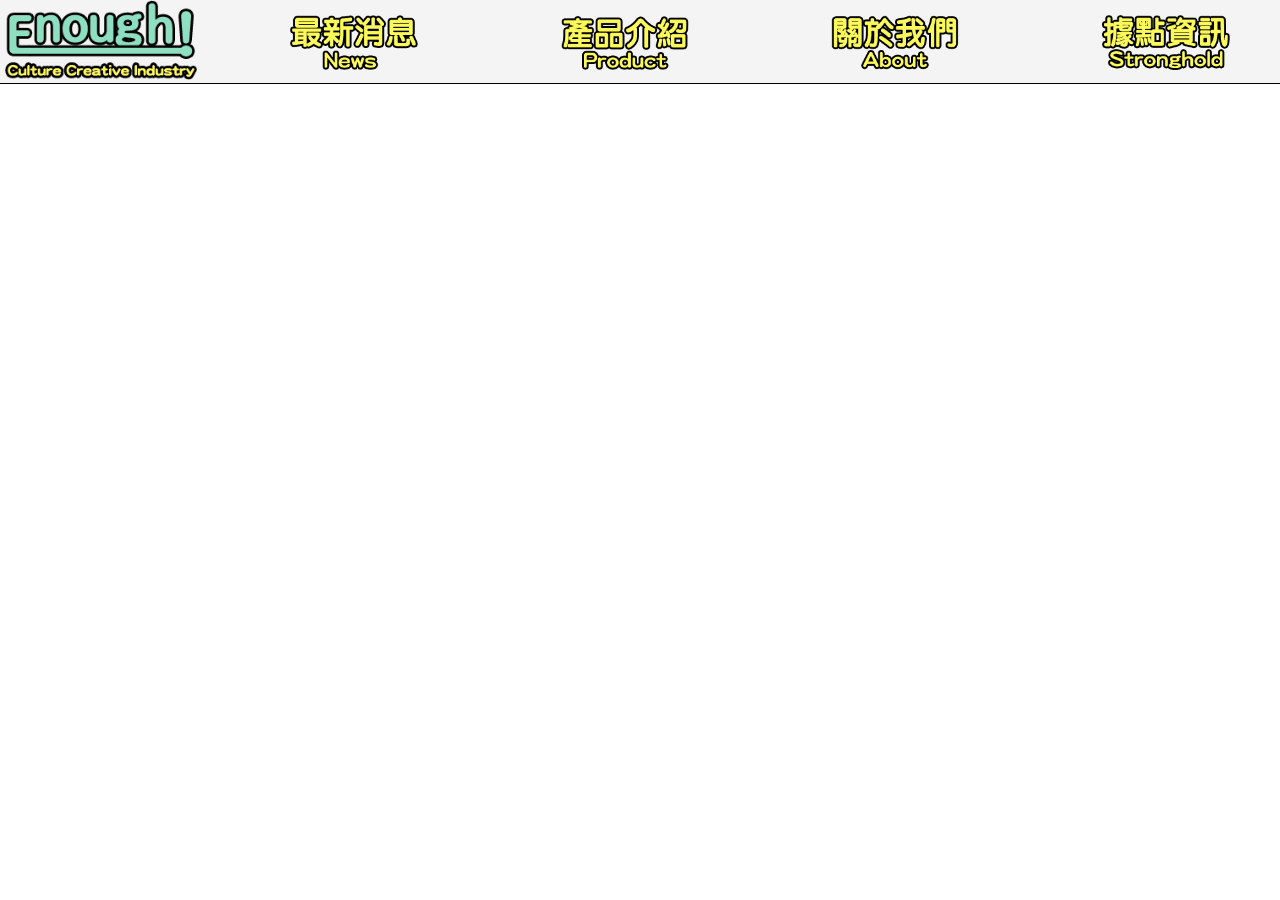
==== About.html @ f1f0c0d8 "上傳至github" ====
<!DOCTYPE html>
<html>
<head>
<title>Enough!文創</title>
<meta charset='UTF-8'>
<meta name=”viewport” content=”width=device-width, initial-scale=1.0″>
<link rel="stylesheet" href="All.css">
</head>
<body>
    <header class='Header-BC'>
    <nav class='Nav-BC'>
        <a href='Index.html'><img  src='Logo.png' class='Logo'></a>
        <a href='News.html'><img  src='News.png'class='Nav'></a>
        <a href='Product.html'><img  src='Product.png' class='Nav'></a>
        <a href='About.html'><img  src='About.png' class='Nav'></a>
        <a href='Stronghold.html'><img  src='Stronghold.png' class='Nav'></a>
        <label for='Enough' class='EnoughLocation'>☰</label>
        <input type='checkbox' id='Enough'>
        <ul class='BurgerUl'>
            <li class='Burger'><img src='Logo.png'></li>
            <a href='Index.html'><li class='Burger'>首頁</li></a>
            <a href='News.html'><li class='Burger'>最新消息 </li></a>    
            <a href='Product.html'><li class='Burger'>產品介紹</li></a>
            <a href='About.html'><li class='Burger'>關於我們</li></a>
            <a href='Stronghold.html'><li class='Burger'>據點資訊</li></a>                
        </ul> 
    </nav>
    <p class='Nav-Line'></span>
</header>

<main class='Main-BC'>
    
</main>

<footer class='Footer-BC'>
    
</footer>    

</body>
</html>
---- All.css ----
/*----------------------------------------------------Reset----------------------------------------------------*/
/* http://meyerweb.com/eric/tools/css/reset/ 
   v2.0 | 20110126
   License: none (public domain)
*/
 
html, body, div, span, applet, object, iframe,
h1, h2, h3, h4, h5, h6, p, blockquote, pre,
a, abbr, acronym, address, big, cite, code,
del, dfn, em, img, ins, kbd, q, s, samp,
small, strike, strong, sub, sup, tt, var,
b, u, i, center,
dl, dt, dd, ol, ul, li,
fieldset, form, label, legend,
table, caption, tbody, tfoot, thead, tr, th, td,
article, aside, canvas, details, embed, 
figure, figcaption, footer, header, hgroup, 
menu, nav, output, ruby, section, summary,
time, mark, audio, video {
    margin: 0;
    padding: 0;
    border: 0;
    font-size: 100%;
    font: inherit;
    vertical-align: baseline;
}
/* HTML5 display-role reset for older browsers */
article, aside, details, figcaption, figure, 
footer, header, hgroup, menu, nav, section {
    display: block;
}
body {
    line-height: 1;
}
ol, ul {
    list-style: none;
}
blockquote, q {
    quotes: none;
}
blockquote:before, blockquote:after,
q:before, q:after {
    content: '';
    content: none;
}
table {
    border-collapse: collapse;
    border-spacing: 0;
}
/*----------------------------------------------------ID----------------------------------------------------*/
#Enough{
    display:none;
}
/*----------------------------------------------------Class----------------------------------------------------*/
.BurgerUl{
    position:absolute;
    transform: translateX(-300%);
    transition: 0.7s;
    z-index:100;
    top:0;
    left:-1000;
    width:100vw;
    height:200vh;
    background:#cae4db;
}
.EnoughLocation{
    transform: translateX(82vw);
    justify-content:center;
    font-size:50px;
    margin-left:75px;
    padding-top:50px;
    margin-bottom:40px;
    display:none;
    z-index:50;
}
.Burger{
    list-style-type:none;
    height:15vh;
    padding-top:30px;
    text-align:center;
    font-size:50px;
}
.Header-BC{
    background-color:#f5f4f4;
    margin-left:-20px;
    margin-right:0px;
}
.Nav-BC{
    margin-top:-10px;
    display: flex;
    justify-content:space-between;
    align-items: center; 
}
.Main-BC{
    background-color:black;
}
.Logo{
    margin-top:10px;
    margin-left:25px;
    width:15vw;
}
.Nav{
    margin-top:15px;
    padding-right:50px;
    width:10vw;
    
}
.Nav-Line{
    border-bottom-style:solid;
    border-bottom-color:black;
    border-bottom-width:1px;
    margin-top:0px;
    margin-bottom:0px;
}
.Introduction-Flex{
    display:flex;
    justify-content:space-between;
}
.Introduction-Left{
    width:49vw;
    height:auto;
    opacity:0.5;
}
.Introduction-Right{
    width:49vw;
    height:auto;
    opacity:0.5;
}
.Introduction-Left:Hover{
    opacity:1;
    }
.Introduction-Right:Hover{
    opacity:1;
}
.Client-Border{
    Border:5px;
    Border-style:solid;
    Border-color:rgb(172, 172, 172);
    Background-color:#cae4db;
}
.Client-Flex{
    display:flex;
    justify-content:space-between;

}
.Client-Icon{
width:12vw;
height:auto;
}
.Footer-BC{
    background-color:#cdac81;
}
.Footer-LogoFlex{
    display:flex;
    justify-content:center;
}
.Footer-Flex{
    display:flex;
    justify-content:space-between;
}
.Footer-Line{
    Border:5px;
    Border-style:solid;
    Border-color:#00303f;
}
/*----------------------------------------------------Tag----------------------------------------------------*/
h1{
    font-weight:bold;
    padding-top:15px;
    padding-left:15px;
    color:#eab14e;
    font-size:40px;
    font-family:華康儷粗圓 微軟正黑體 新細明體;
    text-shadow:0 0 0.2em white,0 0 0.2em black,0 0 0.2em black;
}
ul{
    color:#00303f;
    font-size:30px;
    font-family:華康儷粗圓 微軟正黑體 新細明體;
    margin-left:20px;
    margin-Right:20px;
}
li{
    font-size:20px;
    padding-left:9px;
    padding-top:15px;
    list-style-type:disc;
    list-style-position: inside;
}
a{
    color:#00303f;
    text-decoration:none;
}
/*-----------------------------------------------------RWD----------------------------------------------------*/
@media(max-width:900px){
    .EnoughLocation{
        display:flex;
        justify-content: end;
        

    }
    #Enough:checked ~ .BurgerUl{
        transform: translateX(-10%);
    }
    .Logo{
        display:none;
    }
    .Nav-BC{

        justify-content: end;
    }
    .Nav{
        display:none;
    }
}
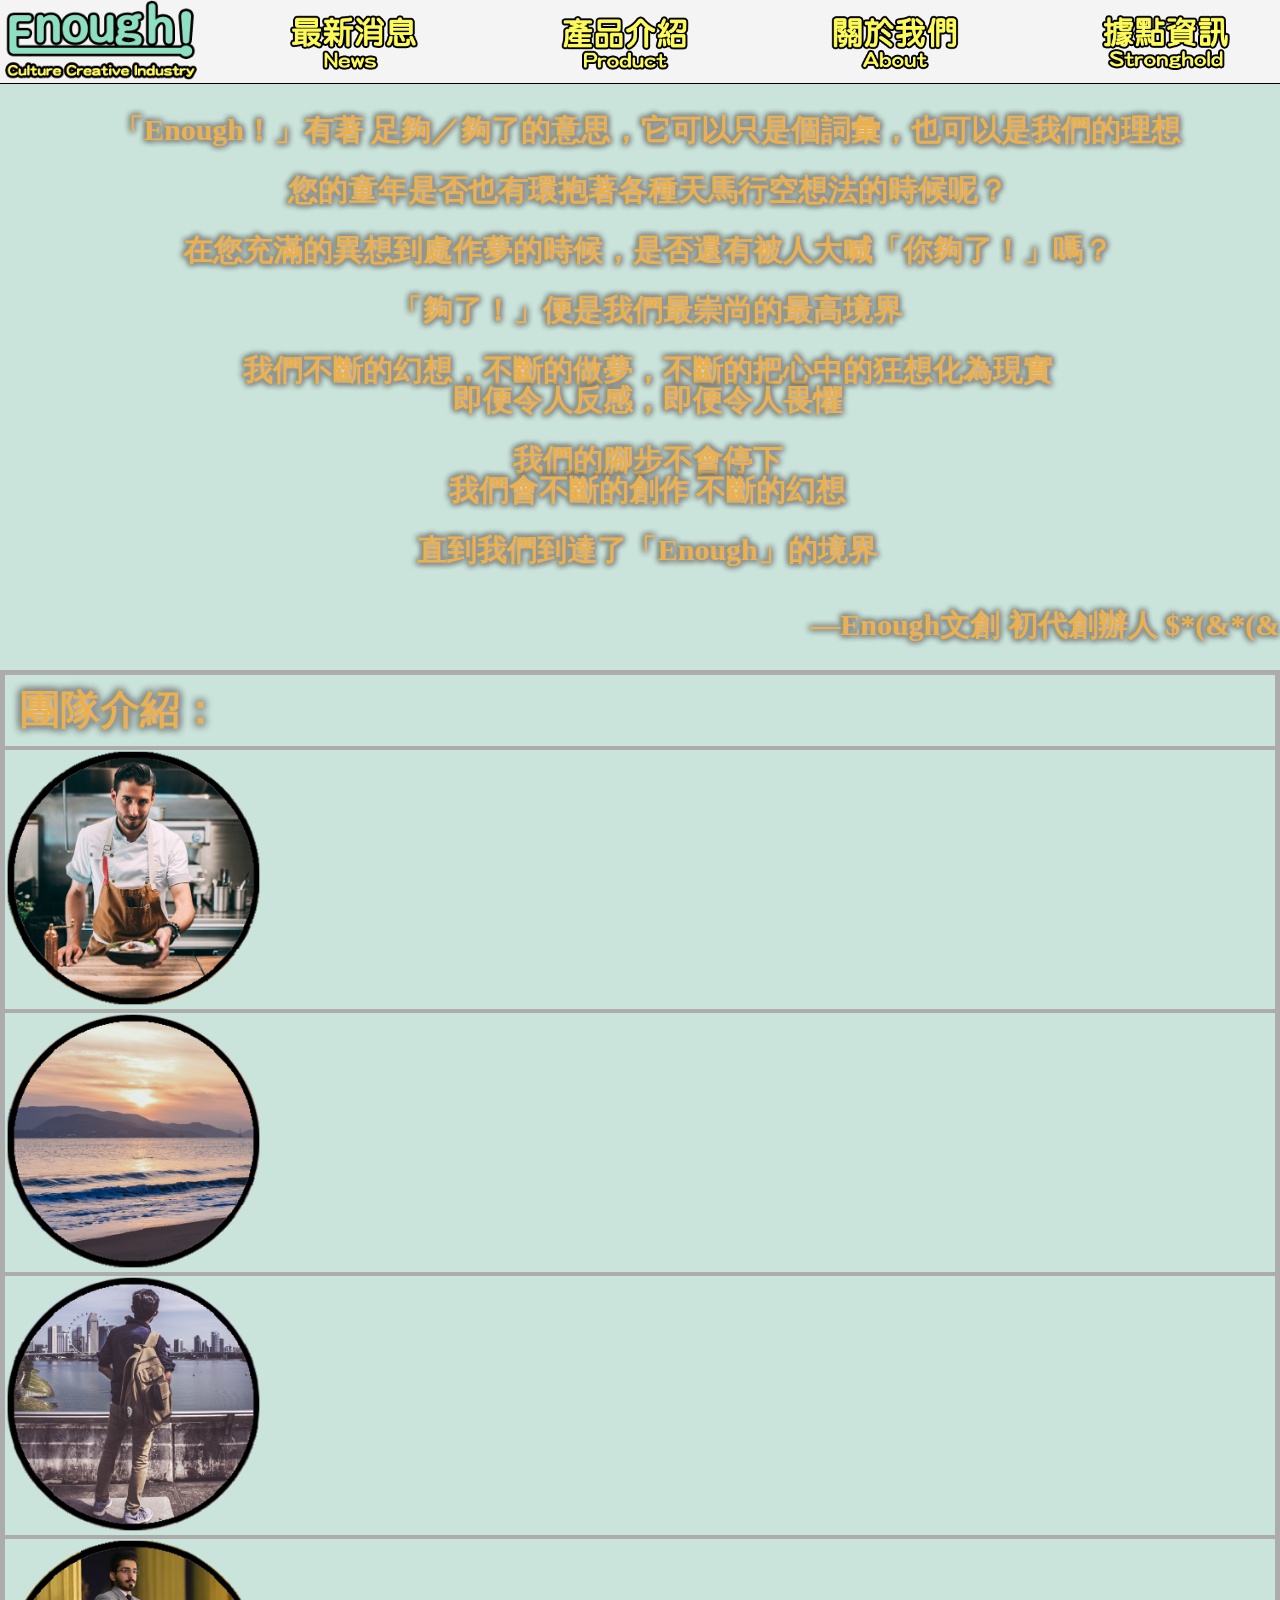
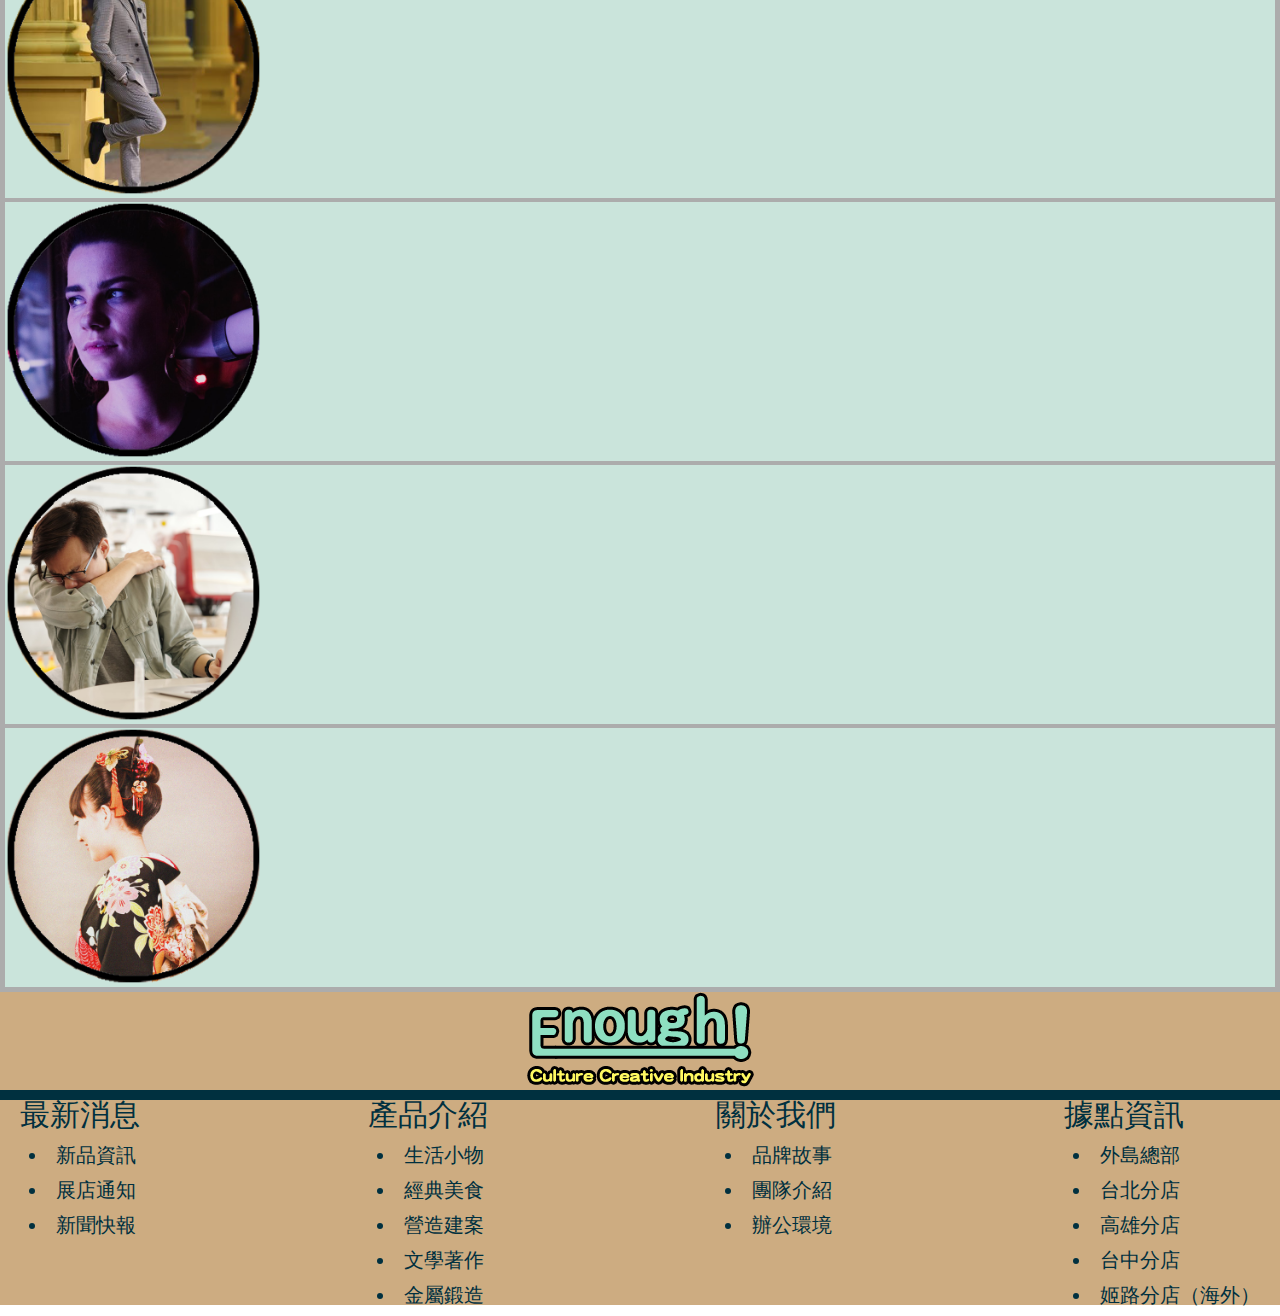
==== commit a731c94c: "About開始制作" ====
--- a/About.html
+++ b/About.html
@@ -25,16 +25,77 @@
             <a href='Stronghold.html'><li class='Burger'>據點資訊</li></a>                
         </ul> 
     </nav>
-    <p class='Nav-Line'></span>
+    <p class='Nav-Line'></p>
 </header>
 
 <main class='Main-BC'>
-    
+    </br>
+    <p class='About'>「Enough！」有著 足夠／夠了的意思，它可以只是個詞彙，也可以是我們的理想</br></br>
+        您的童年是否也有環抱著各種天馬行空想法的時候呢？</br></br>
+        在您充滿的異想到處作夢的時候，是否還有被人大喊「你夠了！」嗎？</br></br>
+        「夠了！」便是我們最崇尚的最高境界</br></br>
+        
+        我們不斷的幻想，不斷的做夢，不斷的把心中的狂想化為現實</br>
+        即便令人反感，即便令人畏懼</br></br>
+        
+        我們的腳步不會停下</br>
+        我們會不斷的創作 不斷的幻想</br></br>
+        
+        直到我們到達了「Enough」的境界</br></br>
+    </p>
+    <p class='AboutLast'>—Enough文創  初代創辦人 $*(&*(&</br></br></p>
+    <div class='Client-Border'>
+        <h1>團隊介紹：</h1></br>
+        <p class='Merber-Border'></p>
+        <img src='Alex.png' title='亞歷斯．花蓮斯' class='Member-Icon'>
+        <p class='Merber-Border'></p>
+        <img src='Baliwan.png' title='巴力萬．賽濱' class='Member-Icon'>
+        <p class='Merber-Border'></p>
+        <img src='Christen.png' title='克里斯登．李' class='Member-Icon'>
+        <p class='Merber-Border'></p>
+        <img src='La.png' title='拉．加特德．巴加爾 ' class='Member-Icon'>
+        <p class='Merber-Border'></p>
+        <img src='Olivier.png' title='奧莉芬．赫本' class='Member-Icon'>
+        <p class='Merber-Border'></p>
+        <img src='Sun.png' title='孫宇華' class='Member-Icon'>
+        <p class='Merber-Border'></p>
+        <img src='Suzumoto.png' title='鈴本協子' class='Member-Icon'>
+    </div>
 </main>
 
 <footer class='Footer-BC'>
-    
-</footer>    
+    <div class='Footer-LogoFlex'>
+        <a href='#'><img src='Logo.png'></a>
+    </div>    
+    <p class='Footer-Line'></p>
+    <div class='Footer-Flex'>
+        <ul>最新消息
+            <a href='#'><li>新品資訊</li></a>
+            <a href='#'><li>展店通知</li></a>
+            <a href='#'><li>新聞快報</li></a>
+        </ul>
+        <ul>產品介紹
+            <a href='#'><li>生活小物</li></a>
+            <a href='#'><li>經典美食</li></a>
+            <a href='#'><li>營造建案</li></a>
+            <a href='#'><li>文學著作</li></a>
+            <a href='#'><li>金屬鍛造</li></a>
+        </ul>       
+        <ul>關於我們
+            <a href='#'><li>品牌故事</li></a>
+            <a href='#'><li>團隊介紹</li></a>
+            <a href='#'><li>辦公環境</li></a>
+        </ul>
+        <ul>據點資訊
+            <a href='#'><li>外島總部</li></a>
+            <a href='#'><li>台北分店</li></a>
+            <a href='#'><li>高雄分店</li></a>
+            <a href='#'><li>台中分店</li></a>
+            <a href='#'><li>姬路分店（海外）</li></a>
+        </ul>
+
+    </div>
+</footer> 
 
 </body>
 </html>--- a/All.css
+++ b/All.css
@@ -91,8 +91,11 @@
     justify-content:space-between;
     align-items: center; 
 }
+.Main-BCinindex{
+    background-color:black;
+}
 .Main-BC{
-    background-color:black;
+    background-color:#cae4db;
 }
 .Logo{
     margin-top:10px;
@@ -141,7 +144,6 @@
 .Client-Flex{
     display:flex;
     justify-content:space-between;
-
 }
 .Client-Icon{
 width:12vw;
@@ -162,6 +164,36 @@
     Border:5px;
     Border-style:solid;
     Border-color:#00303f;
+}
+.About{
+    font-weight:bold;
+    padding-top:15px;
+    padding-left:15px;
+    color:#eab14e;
+    font-size:30px;
+    font-family:華康儷粗圓 微軟正黑體 新細明體;
+    text-shadow:0 0 0.2em white,0 0 0.2em black,0 0 0.2em black;
+    text-align:center;
+}
+.AboutLast{
+    font-weight:bold;
+    padding-top:15px;
+    padding-left:15px;
+    color:#eab14e;
+    font-size:30px;
+    font-family:華康儷粗圓 微軟正黑體 新細明體;
+    text-shadow:0 0 0.2em white,0 0 0.2em black,0 0 0.2em black;
+    text-align:right;
+}
+.Member-Icon{
+width:20vw;
+height:auto;
+}
+.Merber-Border{
+    Border:2px;
+    Border-style:solid;
+    Border-color:rgb(172, 172, 172);
+    Background-color:#cae4db;
 }
 /*----------------------------------------------------Tag----------------------------------------------------*/
 h1{
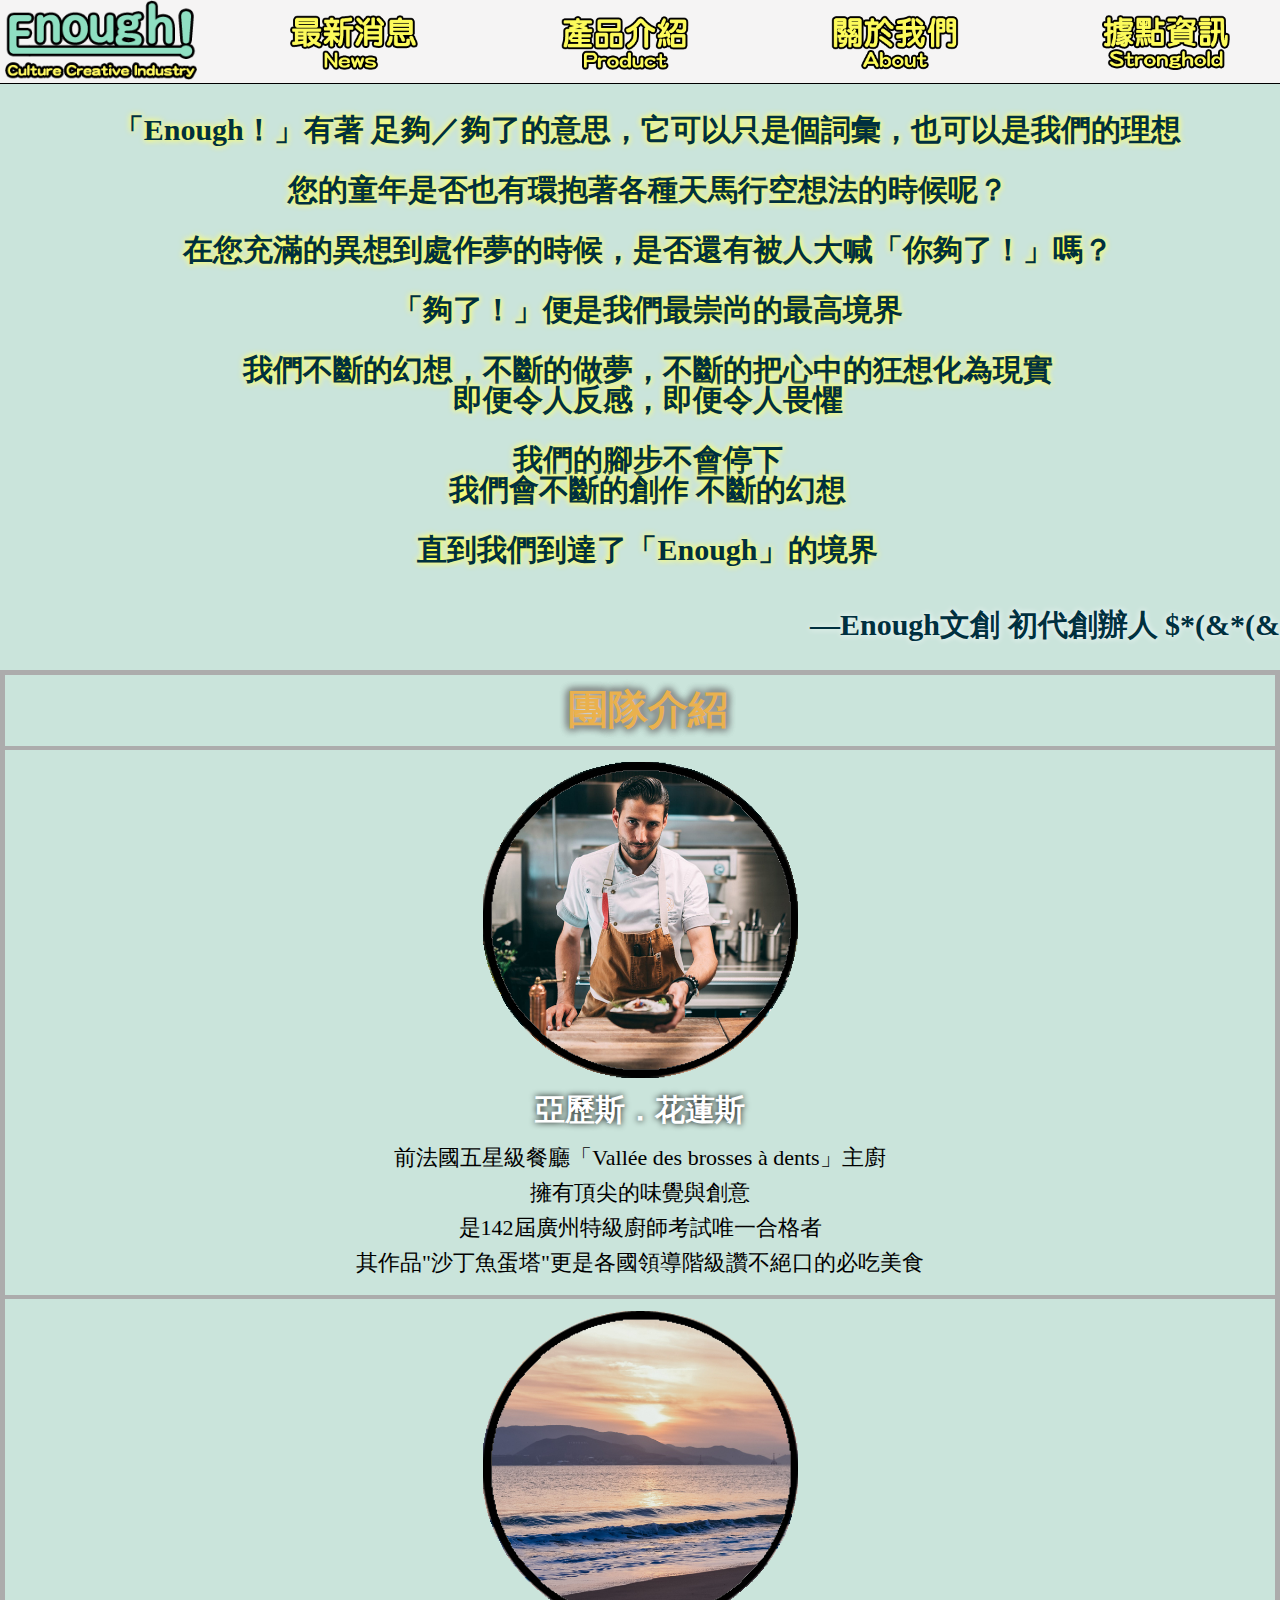
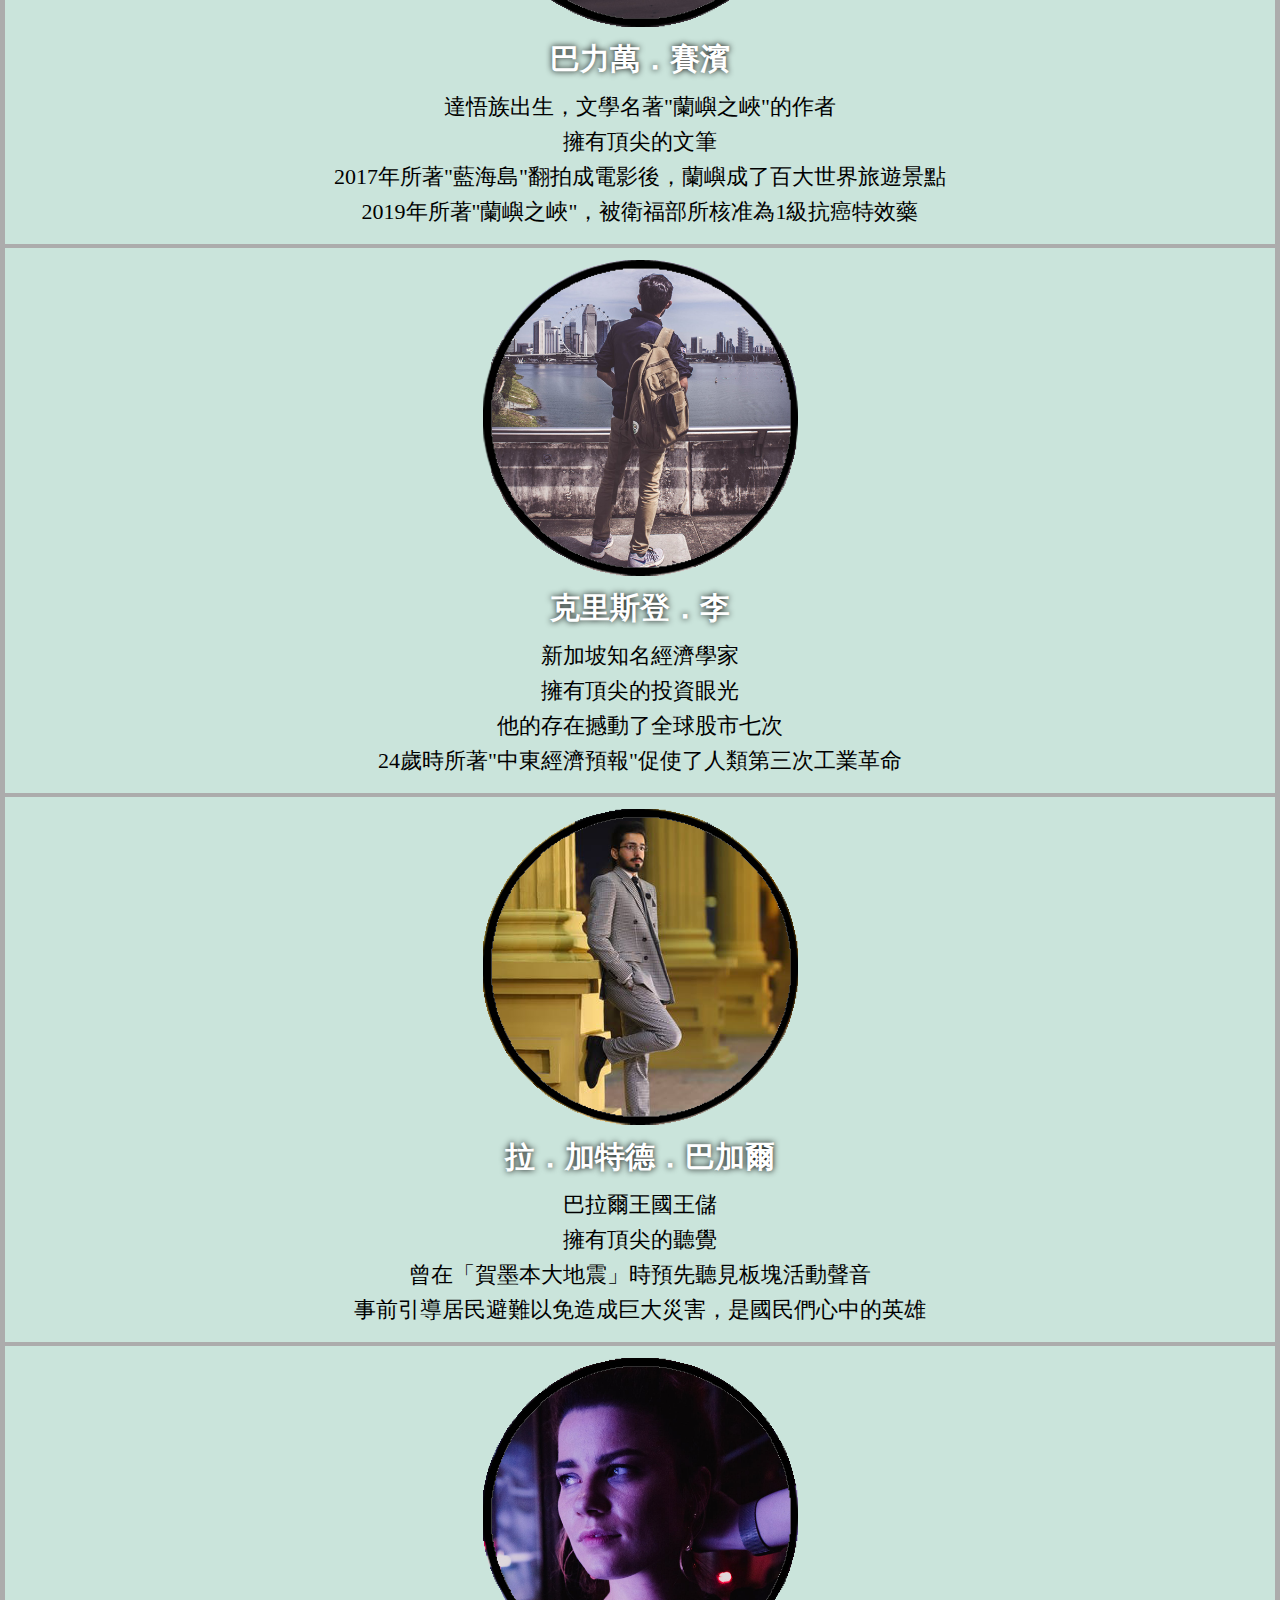
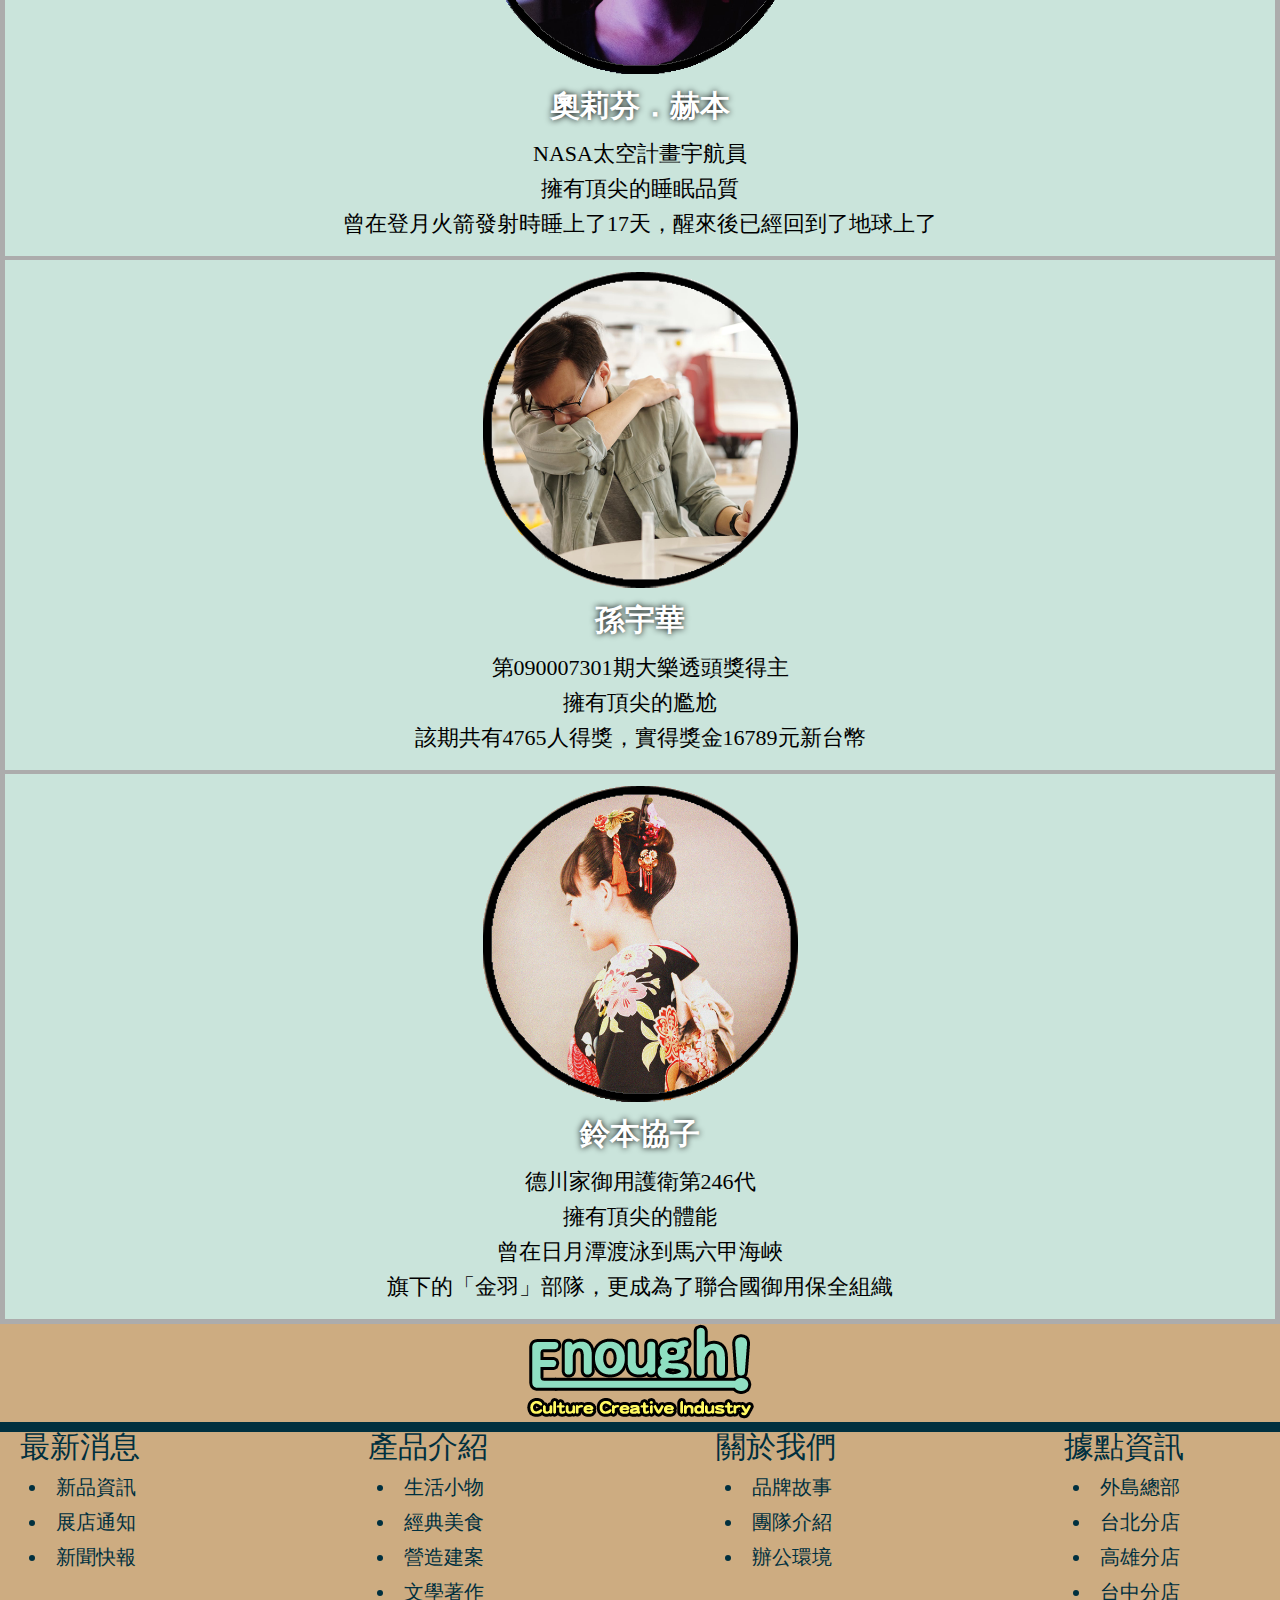
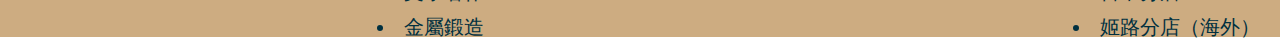
==== commit 0a91533c: "團隊介紹完成" ====
--- a/About.html
+++ b/About.html
@@ -45,21 +45,68 @@
     </p>
     <p class='AboutLast'>—Enough文創  初代創辦人 $*(&*(&</br></br></p>
     <div class='Client-Border'>
-        <h1>團隊介紹：</h1></br>
+        <h1 style='text-align:center'>團隊介紹</h1></br>
         <p class='Merber-Border'></p>
         <img src='Alex.png' title='亞歷斯．花蓮斯' class='Member-Icon'>
+        <h2>亞歷斯．花蓮斯</h2>
+        <p class='Merber-text'>
+            前法國五星級餐廳「Vallée des brosses à dents」主廚</br>
+            擁有頂尖的味覺與創意</br>
+            是142屆廣州特級廚師考試唯一合格者</br>
+            其作品"沙丁魚蛋塔"更是各國領導階級讚不絕口的必吃美食
+        </p>
         <p class='Merber-Border'></p>
         <img src='Baliwan.png' title='巴力萬．賽濱' class='Member-Icon'>
+        <h2>巴力萬．賽濱</h2>
+        <p class='Merber-text'>
+            達悟族出生，文學名著"蘭嶼之峽"的作者</br>
+            擁有頂尖的文筆</br>
+            2017年所著"藍海島"翻拍成電影後，蘭嶼成了百大世界旅遊景點</br>
+            2019年所著"蘭嶼之峽"，被衛福部所核准為1級抗癌特效藥
+        </p>
         <p class='Merber-Border'></p>
         <img src='Christen.png' title='克里斯登．李' class='Member-Icon'>
+        <h2>克里斯登．李</h2>
+        <p class='Merber-text'>
+            新加坡知名經濟學家</br>
+            擁有頂尖的投資眼光</br>
+            他的存在撼動了全球股市七次</br>
+            24歲時所著"中東經濟預報"促使了人類第三次工業革命
+        </p>
         <p class='Merber-Border'></p>
         <img src='La.png' title='拉．加特德．巴加爾 ' class='Member-Icon'>
+        <h2>拉．加特德．巴加爾 </h2>
+        <p class='Merber-text'>
+            巴拉爾王國王儲</br>
+            擁有頂尖的聽覺</br>
+            曾在「賀墨本大地震」時預先聽見板塊活動聲音</br>
+            事前引導居民避難以免造成巨大災害，是國民們心中的英雄
+        </p>
         <p class='Merber-Border'></p>
         <img src='Olivier.png' title='奧莉芬．赫本' class='Member-Icon'>
+        <h2>奧莉芬．赫本</h2>
+        <p class='Merber-text'>
+            NASA太空計畫宇航員</br>
+            擁有頂尖的睡眠品質</br>
+            曾在登月火箭發射時睡上了17天，醒來後已經回到了地球上了
+        </p>
         <p class='Merber-Border'></p>
         <img src='Sun.png' title='孫宇華' class='Member-Icon'>
+        <h2>孫宇華</h2>
+        <p class='Merber-text'>
+            第090007301期大樂透頭獎得主</br>
+            擁有頂尖的尷尬</br>
+            該期共有4765人得獎，實得獎金16789元新台幣
+        </p>
         <p class='Merber-Border'></p>
         <img src='Suzumoto.png' title='鈴本協子' class='Member-Icon'>
+        <h2>鈴本協子</h2>
+        <p class='Merber-text'>
+            德川家御用護衛第246代</br>
+            擁有頂尖的體能</br>
+            曾在日月潭渡泳到馬六甲海峽</br>
+            旗下的「金羽」部隊，更成為了聯合國御用保全組織
+        </p>
     </div>
 </main>
 
--- a/All.css
+++ b/All.css
@@ -169,25 +169,30 @@
     font-weight:bold;
     padding-top:15px;
     padding-left:15px;
-    color:#eab14e;
-    font-size:30px;
-    font-family:華康儷粗圓 微軟正黑體 新細明體;
-    text-shadow:0 0 0.2em white,0 0 0.2em black,0 0 0.2em black;
+    color:#00303f;
+    font-size:30px;
+    font-family:華康儷粗圓 微軟正黑體 新細明體;
+    text-shadow:0 0 0.2em yellow,0 0 0.2em white;
     text-align:center;
 }
 .AboutLast{
     font-weight:bold;
     padding-top:15px;
     padding-left:15px;
-    color:#eab14e;
-    font-size:30px;
-    font-family:華康儷粗圓 微軟正黑體 新細明體;
-    text-shadow:0 0 0.2em white,0 0 0.2em black,0 0 0.2em black;
+    color:#00303f;
+    font-size:30px;
+    font-family:華康儷粗圓 微軟正黑體 新細明體;
+    text-shadow:0 0 0.2em white;
     text-align:right;
 }
 .Member-Icon{
-width:20vw;
+width:25vw;
 height:auto;
+display:block;
+margin-left:auto;
+margin-right:auto;
+margin-top:10px;
+margin-bottom:10px;
 }
 .Merber-Border{
     Border:2px;
@@ -195,6 +200,14 @@
     Border-color:rgb(172, 172, 172);
     Background-color:#cae4db;
 }
+.Merber-text{
+    padding-top:15px;
+    padding-bottom:15px;
+    font-size:22px;
+    font-family:華康儷粗圓 微軟正黑體 新細明體;
+    text-align:center;
+    line-height:35px;
+}
 /*----------------------------------------------------Tag----------------------------------------------------*/
 h1{
     font-weight:bold;
@@ -204,6 +217,15 @@
     font-size:40px;
     font-family:華康儷粗圓 微軟正黑體 新細明體;
     text-shadow:0 0 0.2em white,0 0 0.2em black,0 0 0.2em black;
+}
+h2{
+    font-weight:bold;
+    padding-top:5px;
+    color:white;
+    font-size:30px;
+    font-family:華康儷粗圓 微軟正黑體 新細明體;
+    text-shadow:0 0 0.2em black;
+    text-align:center;
 }
 ul{
     color:#00303f;
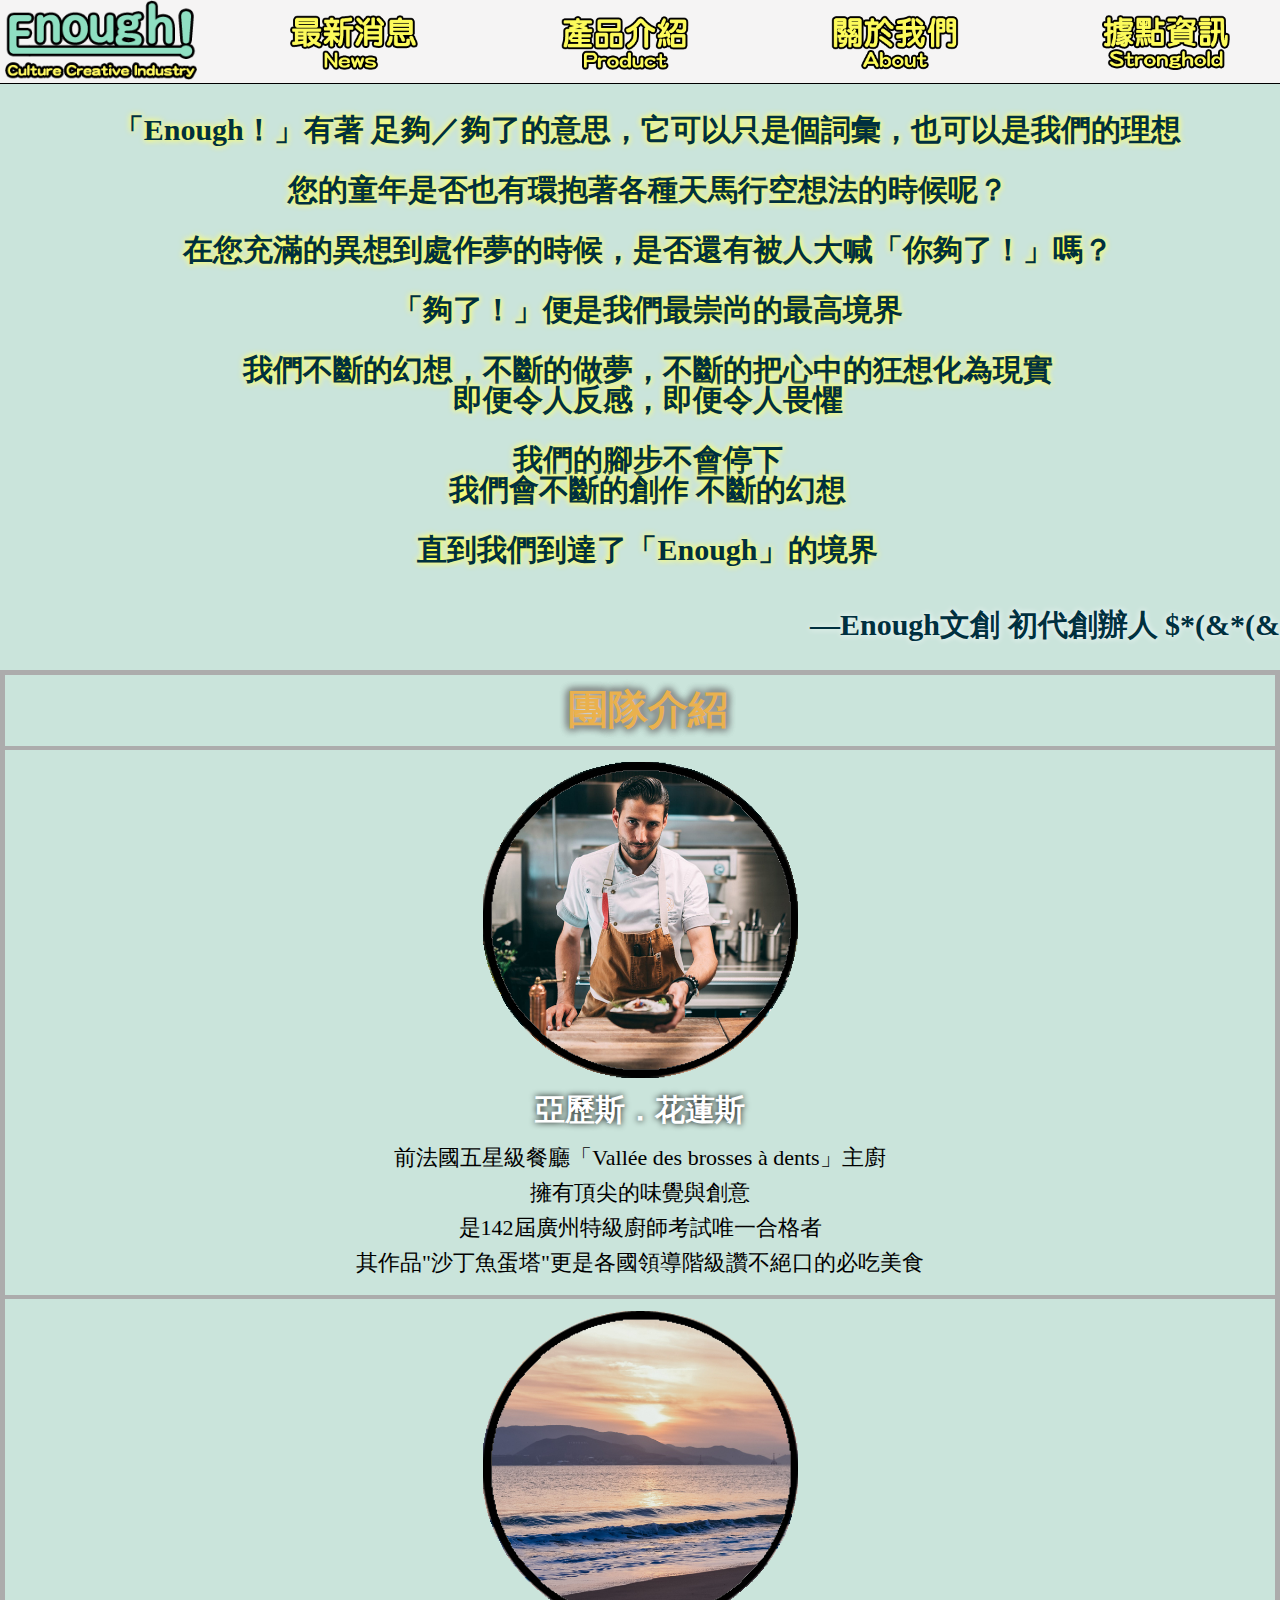
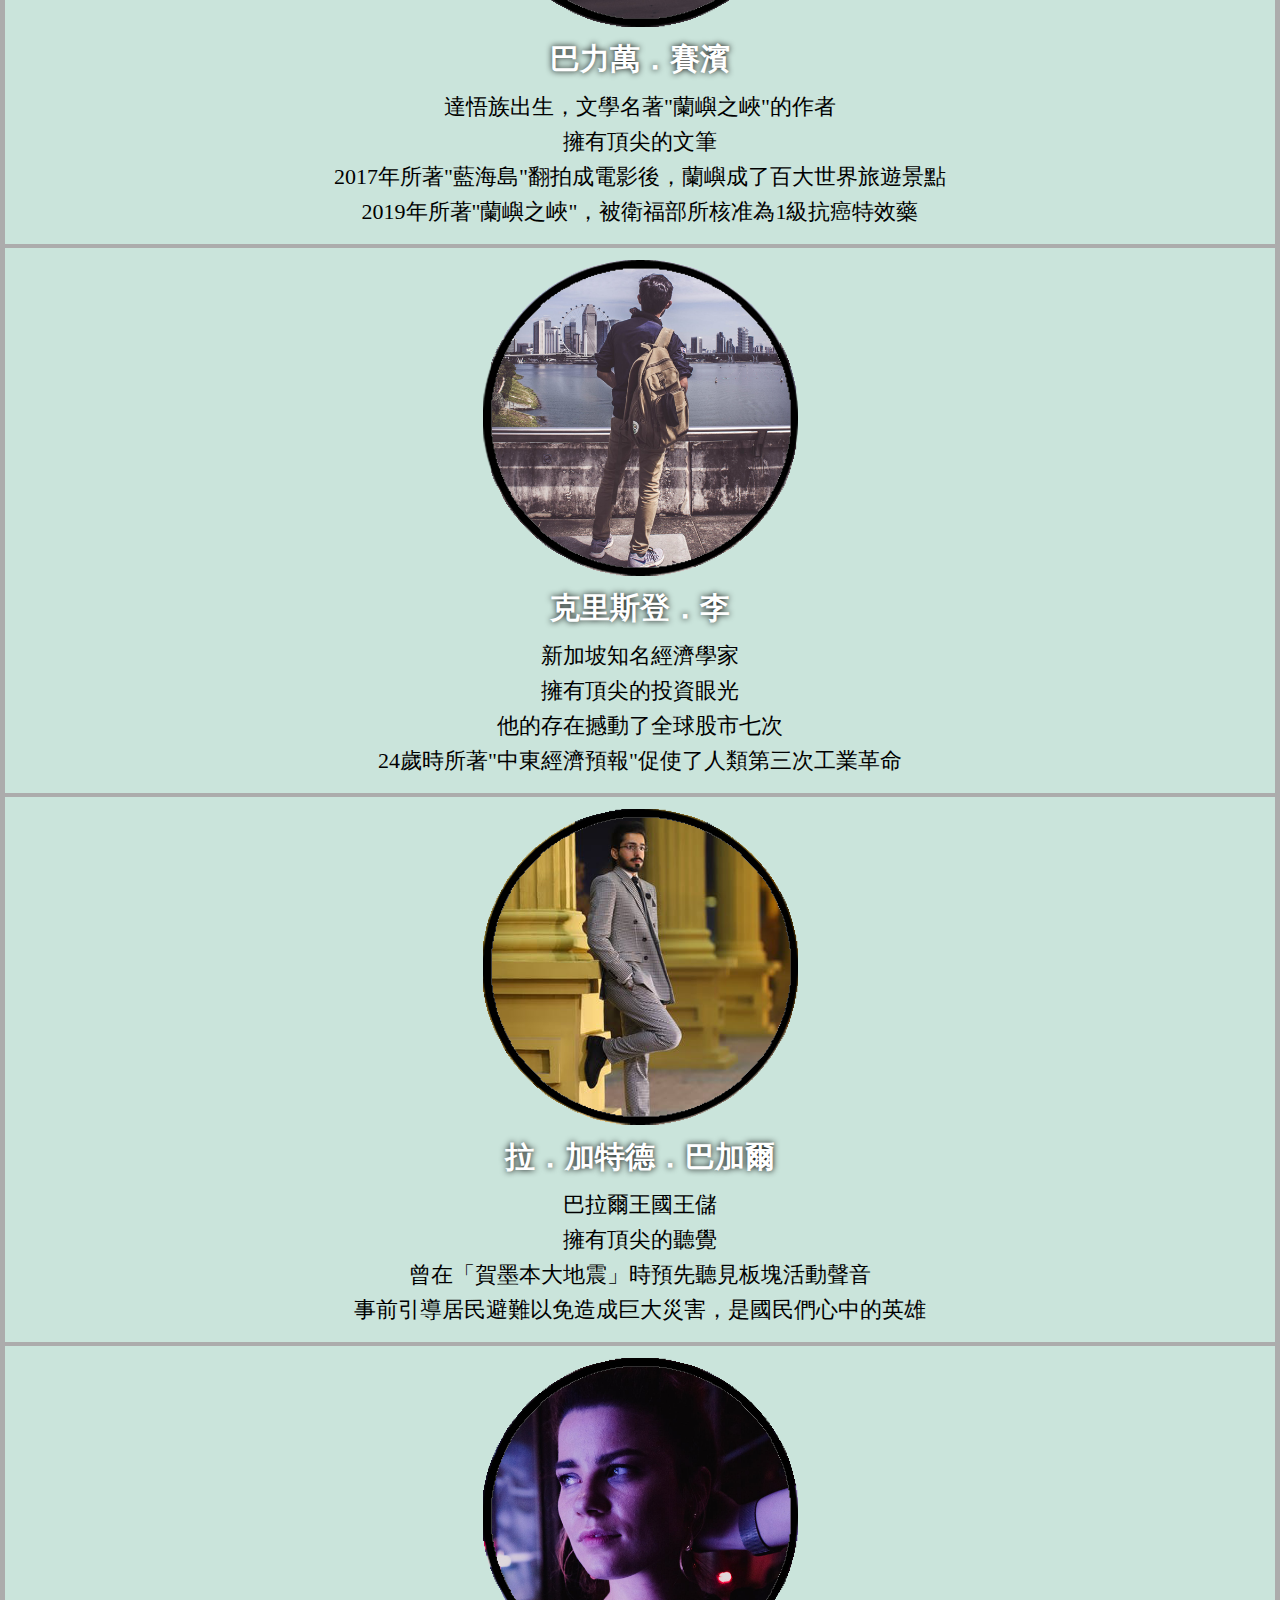
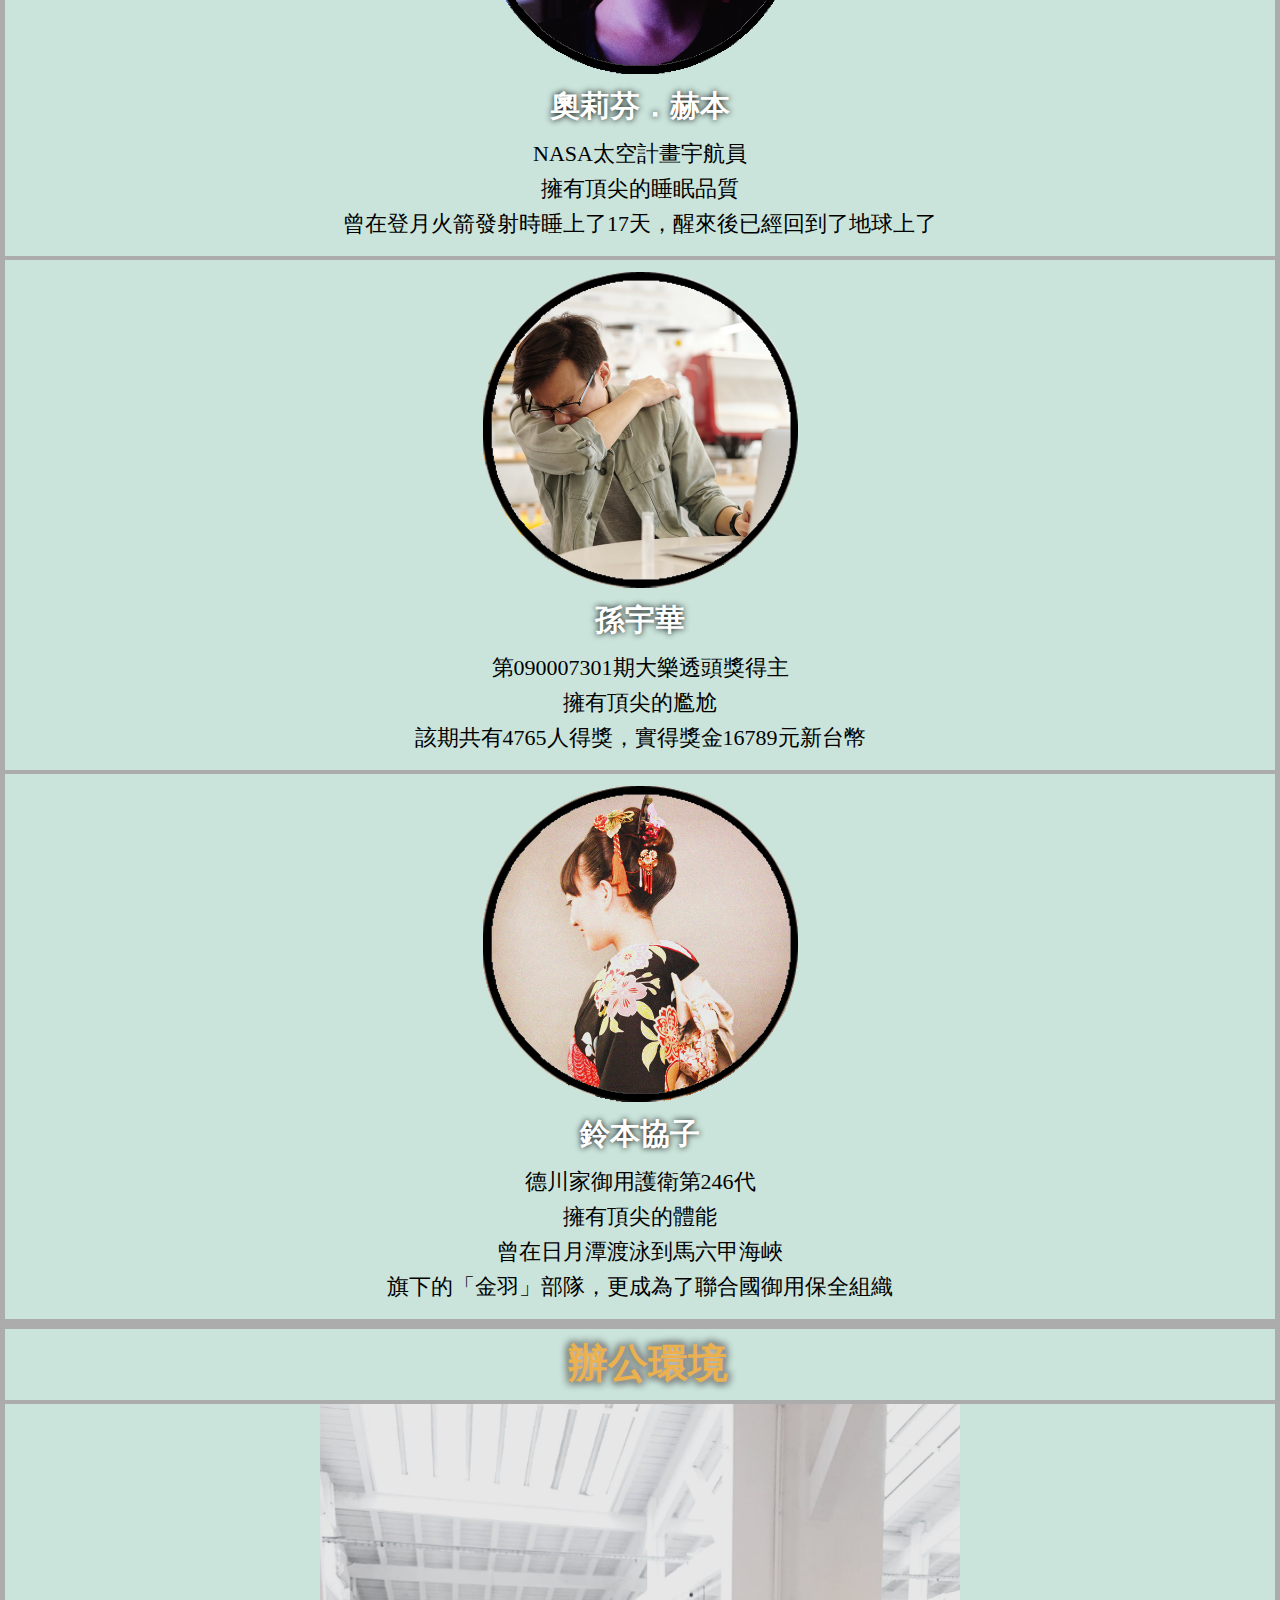
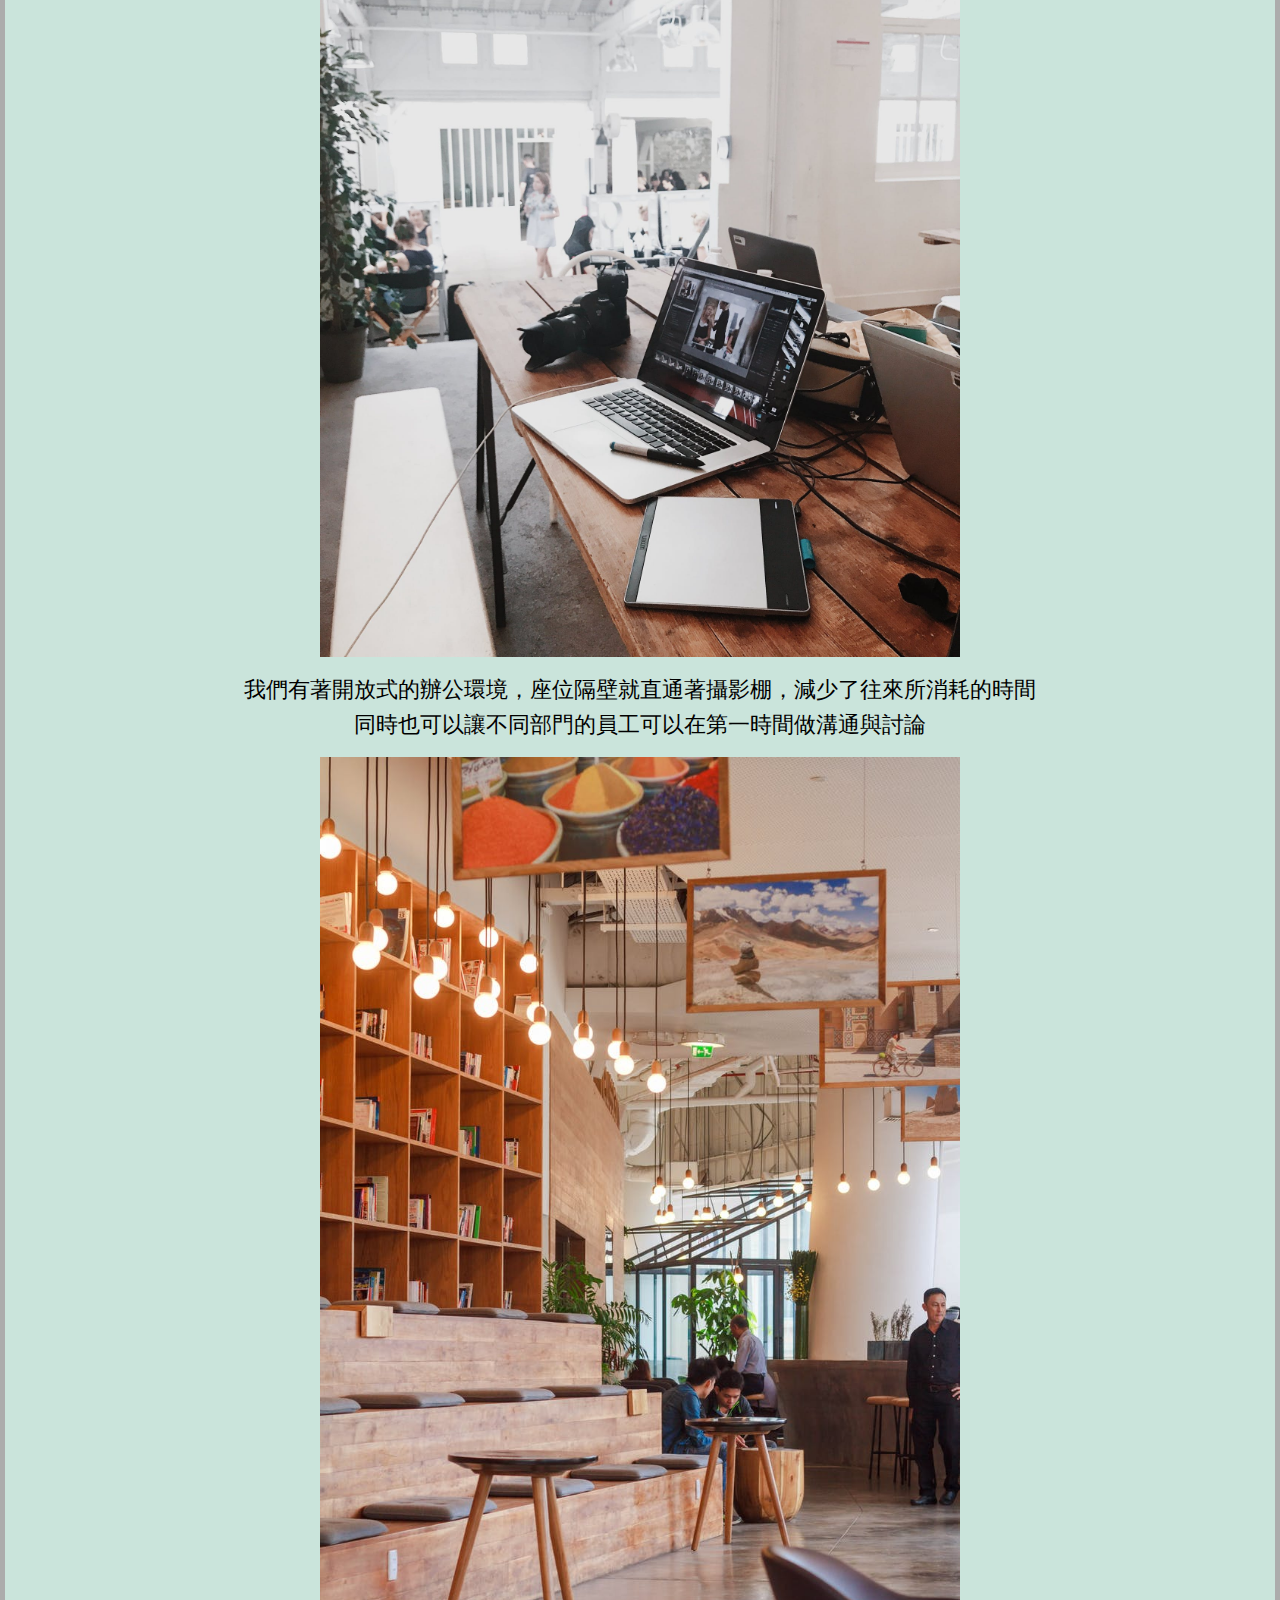
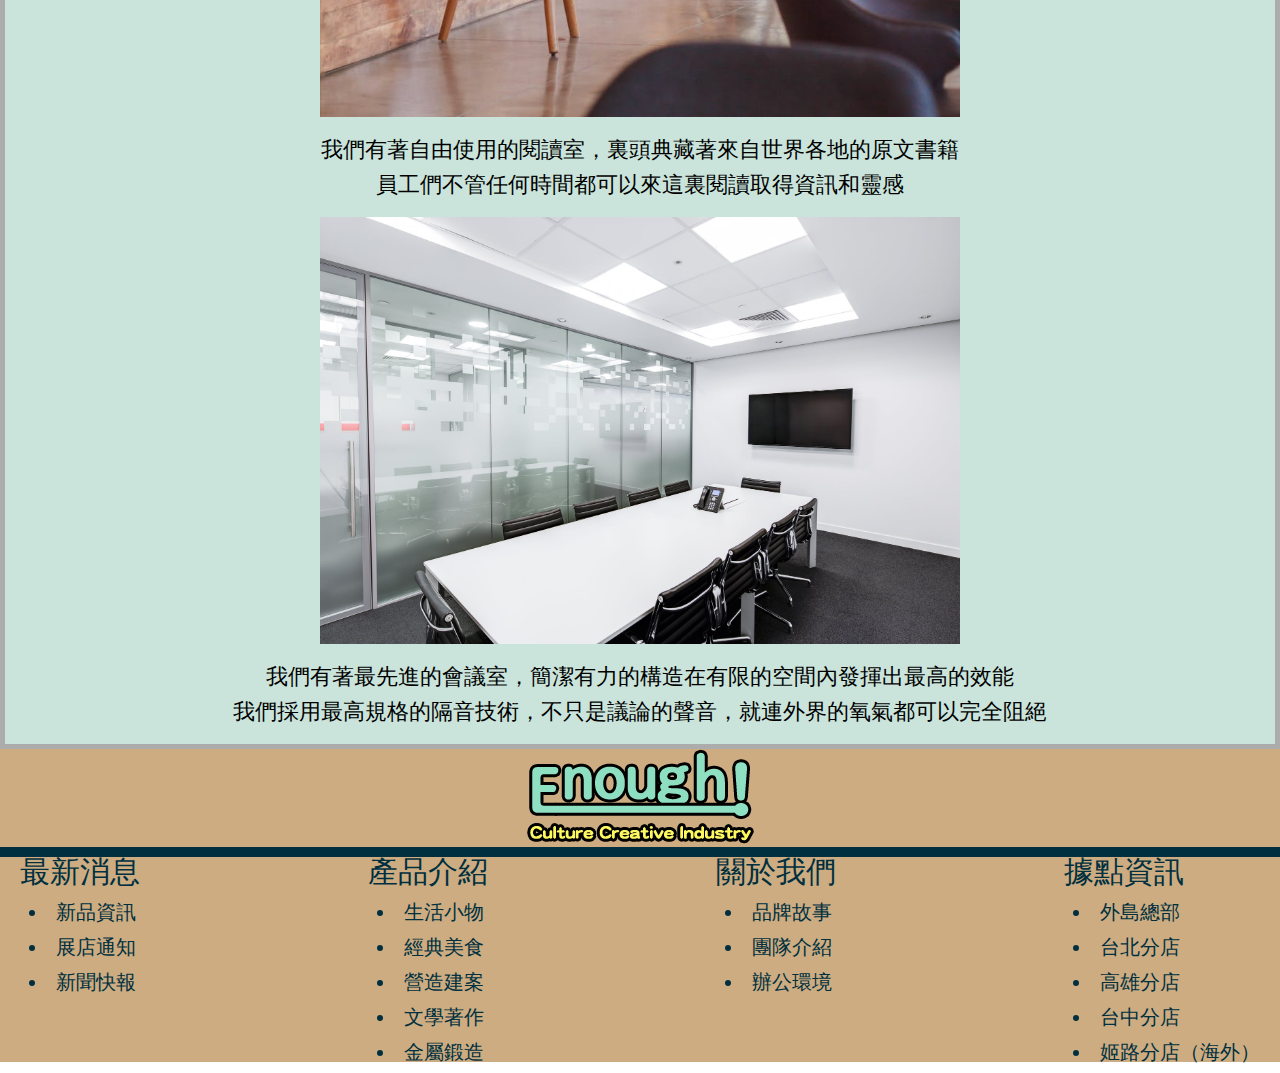
==== commit 83011b25: "據點資訊完成" ====
--- a/About.html
+++ b/About.html
@@ -108,6 +108,19 @@
             旗下的「金羽」部隊，更成為了聯合國御用保全組織
         </p>
     </div>
+    <div class='Client-Border'>
+        <h1 style='text-align:center'>辦公環境</h1></br>
+        <p class='Merber-Border'></p>
+        <img src='pexels-photo-699459.jpg' title='辦公室' class='Office-Pic'>
+        <p class='Merber-text'>我們有著開放式的辦公環境，座位隔壁就直通著攝影棚，減少了往來所消耗的時間</br>
+        同時也可以讓不同部門的員工可以在第一時間做溝通與討論</p>
+        <img src='pexels-photo-244133.jpg' title='閱讀室' class='Office-Pic'>
+        <p class='Merber-text'>我們有著自由使用的閱讀室，裏頭典藏著來自世界各地的原文書籍</br>
+            員工們不管任何時間都可以來這裏閱讀取得資訊和靈感</p>
+        <img src='pexels-photo-260689.jpg' title='會議室' class='Office-Pic'>
+        <p class='Merber-text'>我們有著最先進的會議室，簡潔有力的構造在有限的空間內發揮出最高的效能</br>
+            我們採用最高規格的隔音技術，不只是議論的聲音，就連外界的氧氣都可以完全阻絕</p>
+    </div>
 </main>
 
 <footer class='Footer-BC'>
--- a/All.css
+++ b/All.css
@@ -186,13 +186,13 @@
     text-align:right;
 }
 .Member-Icon{
-width:25vw;
-height:auto;
-display:block;
-margin-left:auto;
-margin-right:auto;
-margin-top:10px;
-margin-bottom:10px;
+    width:25vw;
+    height:auto;
+    display:block;
+    margin-left:auto;
+    margin-right:auto;
+    margin-top:10px;
+    margin-bottom:10px;
 }
 .Merber-Border{
     Border:2px;
@@ -207,6 +207,22 @@
     font-family:華康儷粗圓 微軟正黑體 新細明體;
     text-align:center;
     line-height:35px;
+}
+.Office-Pic{
+    height:auto;
+    width:50vw;
+    display:block;
+    margin-left:auto;
+    margin-right:auto;
+}
+.Stronghold-Pic{
+    width:50vw;
+    height:auto;
+    display:block;
+    margin-left:auto;
+    margin-right:auto;
+    margin-top:10px;
+    margin-bottom:10px;
 }
 /*----------------------------------------------------Tag----------------------------------------------------*/
 h1{
